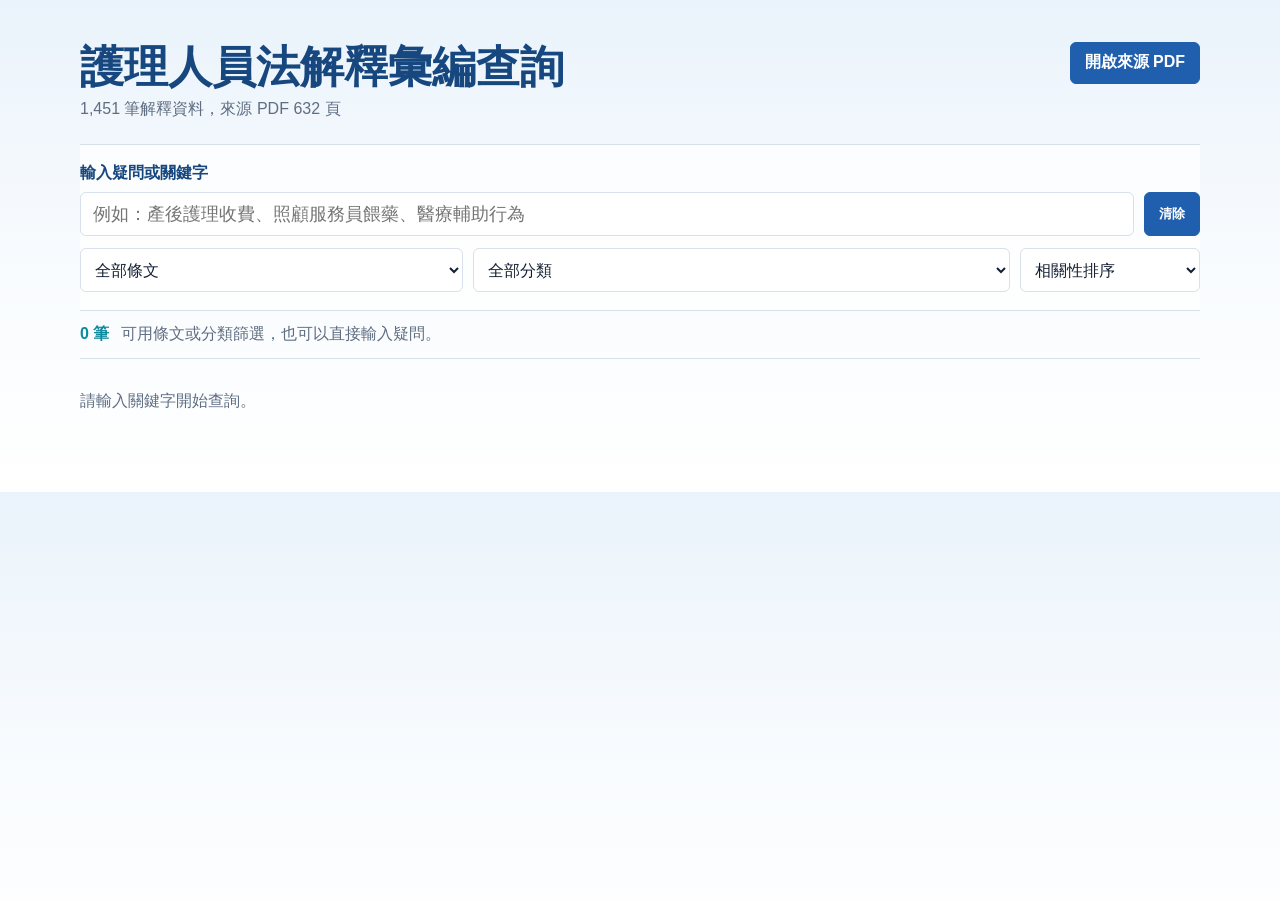
==== index.html @ ea836599 "Build nursing law interpretation search site" ====
<!doctype html>
<html lang="zh-Hant">
  <head>
    <meta charset="utf-8" />
    <meta name="viewport" content="width=device-width, initial-scale=1" />
    <title>護理人員法解釋彙編查詢</title>
    <link rel="stylesheet" href="./styles.css" />
  </head>
  <body>
    <main class="shell">
      <section class="toolbar" aria-label="查詢工具">
        <div class="title-block">
          <h1>護理人員法解釋彙編查詢</h1>
          <p id="metaLine">資料載入中</p>
        </div>
        <a class="source-link" href="https://drive.google.com/file/d/1IEo7JO0CoxnfXCeiRm87BLzYfexqwZH7/view?usp=drivesdk" target="_blank" rel="noreferrer">開啟來源 PDF</a>
      </section>

      <section class="search-panel" aria-label="搜尋">
        <label for="query">輸入疑問或關鍵字</label>
        <div class="search-row">
          <input id="query" type="search" autocomplete="off" placeholder="例如：產後護理收費、照顧服務員餵藥、醫療輔助行為" />
          <button id="clearBtn" type="button">清除</button>
        </div>
        <div class="filters">
          <select id="articleFilter" aria-label="條文篩選">
            <option value="">全部條文</option>
          </select>
          <select id="categoryFilter" aria-label="分類篩選">
            <option value="">全部分類</option>
          </select>
          <select id="sortMode" aria-label="排序">
            <option value="score">相關性排序</option>
            <option value="page">頁碼排序</option>
            <option value="date">日期排序</option>
          </select>
        </div>
      </section>

      <section class="summary" aria-live="polite">
        <strong id="resultCount">0 筆</strong>
        <span id="queryHint">請輸入關鍵字開始查詢。</span>
      </section>

      <section id="results" class="results" aria-label="搜尋結果"></section>
    </main>

    <template id="resultTemplate">
      <article class="result-item">
        <div class="result-top">
          <h2></h2>
          <span class="score"></span>
        </div>
        <div class="chips"></div>
        <p class="snippet"></p>
        <details>
          <summary>展開原文</summary>
          <pre></pre>
        </details>
      </article>
    </template>

    <script src="./data/metadata.js"></script>
    <script src="./data/interpretations.js"></script>
    <script src="./app.js"></script>
  </body>
</html>
---- styles.css ----
:root {
  color-scheme: light;
  --ink: #142033;
  --muted: #5f6e83;
  --line: #d7e0eb;
  --blue: #1f5fae;
  --blue-deep: #17477f;
  --aqua: #0f8a9d;
  --surface: #ffffff;
  --band: #eef5fb;
  --mark: #fff1a6;
}

* {
  box-sizing: border-box;
}

body {
  margin: 0;
  font-family: -apple-system, BlinkMacSystemFont, "Segoe UI", "PingFang TC", "Microsoft JhengHei", sans-serif;
  color: var(--ink);
  background: linear-gradient(180deg, #eaf3fb 0, #f8fbfe 260px, #ffffff 100%);
}

.shell {
  width: min(1120px, calc(100vw - 32px));
  margin: 0 auto;
  padding: 24px 0 48px;
}

.toolbar {
  display: flex;
  justify-content: space-between;
  gap: 16px;
  align-items: flex-start;
  padding: 18px 0 24px;
}

h1 {
  margin: 0 0 8px;
  font-size: clamp(28px, 5vw, 44px);
  line-height: 1.12;
  letter-spacing: 0;
  color: var(--blue-deep);
}

p {
  margin: 0;
}

.title-block p,
.summary,
.snippet,
.chips {
  color: var(--muted);
}

.source-link,
button {
  min-height: 42px;
  border: 1px solid var(--blue);
  background: var(--blue);
  color: white;
  border-radius: 6px;
  padding: 9px 14px;
  text-decoration: none;
  font-weight: 700;
  white-space: nowrap;
  cursor: pointer;
}

.source-link:hover,
button:hover {
  background: var(--blue-deep);
}

.search-panel {
  border-top: 1px solid var(--line);
  border-bottom: 1px solid var(--line);
  padding: 18px 0;
  background: rgba(255, 255, 255, 0.72);
}

label {
  display: block;
  margin-bottom: 8px;
  font-weight: 800;
  color: var(--blue-deep);
}

.search-row {
  display: grid;
  grid-template-columns: 1fr auto;
  gap: 10px;
}

input,
select {
  width: 100%;
  min-height: 44px;
  border: 1px solid var(--line);
  border-radius: 6px;
  background: white;
  color: var(--ink);
  font: inherit;
}

input {
  padding: 10px 12px;
  font-size: 18px;
}

select {
  padding: 8px 10px;
}

.filters {
  display: grid;
  grid-template-columns: 1fr 1.4fr 180px;
  gap: 10px;
  margin-top: 12px;
}

.summary {
  display: flex;
  gap: 12px;
  align-items: center;
  min-height: 48px;
  border-bottom: 1px solid var(--line);
}

.summary strong {
  color: var(--aqua);
}

.results {
  display: grid;
  gap: 0;
}

.result-item {
  padding: 18px 0;
  border-bottom: 1px solid var(--line);
}

.result-top {
  display: flex;
  justify-content: space-between;
  gap: 12px;
  align-items: flex-start;
}

h2 {
  margin: 0;
  font-size: 20px;
  line-height: 1.35;
  letter-spacing: 0;
}

.score {
  color: var(--aqua);
  font-weight: 800;
  white-space: nowrap;
}

.chips {
  display: flex;
  flex-wrap: wrap;
  gap: 8px;
  margin-top: 10px;
  font-size: 14px;
}

.chip {
  border: 1px solid #b9d4e8;
  border-radius: 999px;
  padding: 3px 9px;
  background: var(--band);
  color: #24516f;
}

.snippet {
  margin-top: 12px;
  font-size: 16px;
  line-height: 1.7;
}

mark {
  background: var(--mark);
  color: inherit;
  padding: 0 2px;
}

details {
  margin-top: 12px;
}

summary {
  cursor: pointer;
  color: var(--blue);
  font-weight: 800;
}

pre {
  margin: 10px 0 0;
  padding: 12px;
  max-height: 420px;
  overflow: auto;
  border: 1px solid var(--line);
  border-radius: 6px;
  background: #fbfdff;
  white-space: pre-wrap;
  line-height: 1.65;
  font-family: inherit;
}

.empty {
  padding: 32px 0;
  color: var(--muted);
}

@media (max-width: 720px) {
  .toolbar,
  .result-top {
    display: block;
  }

  .source-link {
    display: inline-flex;
    align-items: center;
    margin-top: 14px;
  }

  .search-row,
  .filters {
    grid-template-columns: 1fr;
  }

  .score {
    display: inline-block;
    margin-top: 8px;
  }
}
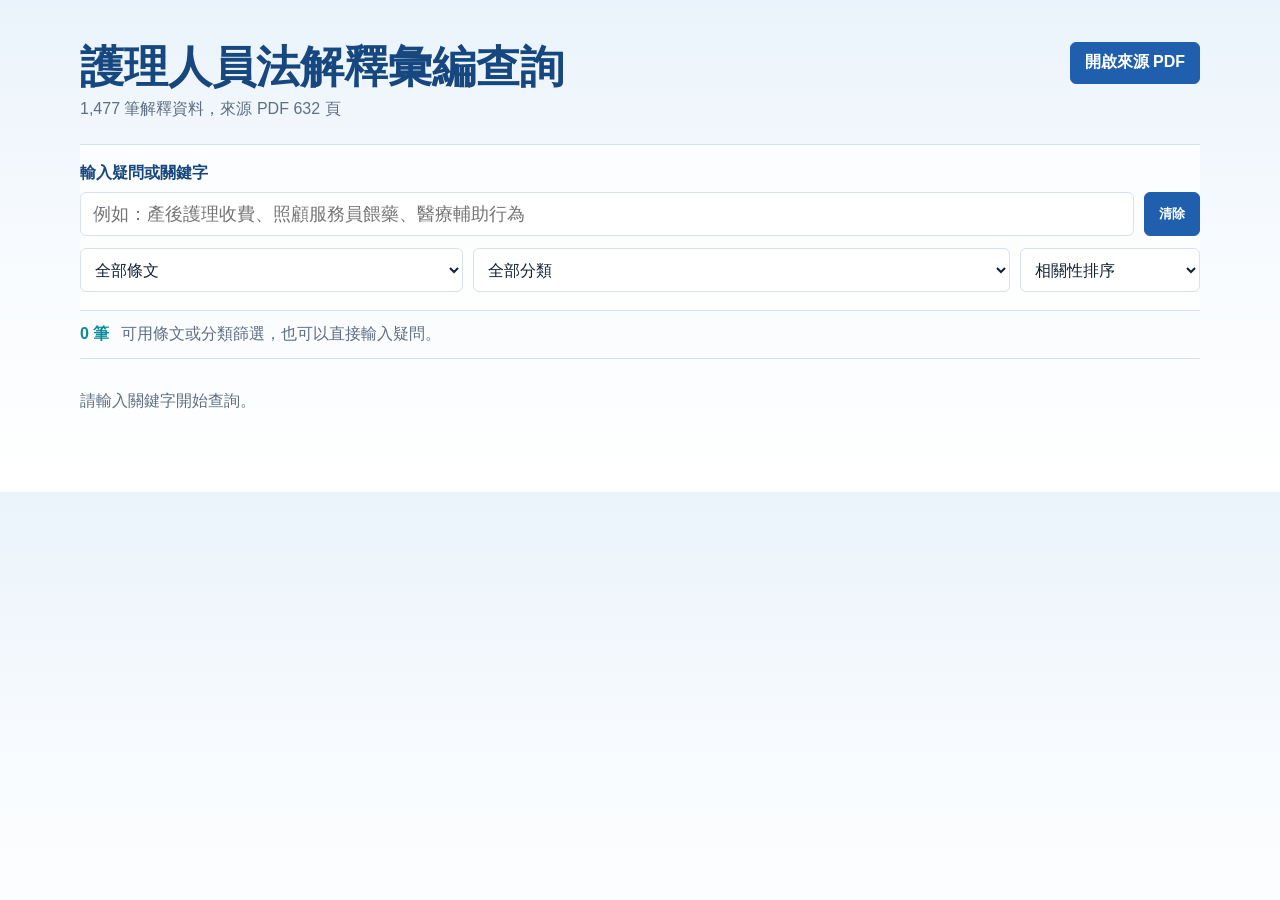
==== commit a0c8fada: "Add MOHW web interpretation sources" ====
--- a/index.html
+++ b/index.html
@@ -53,6 +53,7 @@
         </div>
         <div class="chips"></div>
         <p class="snippet"></p>
+        <p class="source-url"></p>
         <details>
           <summary>展開原文</summary>
           <pre></pre>
--- a/styles.css
+++ b/styles.css
@@ -185,6 +185,15 @@
   line-height: 1.7;
 }
 
+.source-url {
+  margin-top: 10px;
+}
+
+.source-url a {
+  color: var(--blue);
+  font-weight: 800;
+}
+
 mark {
   background: var(--mark);
   color: inherit;
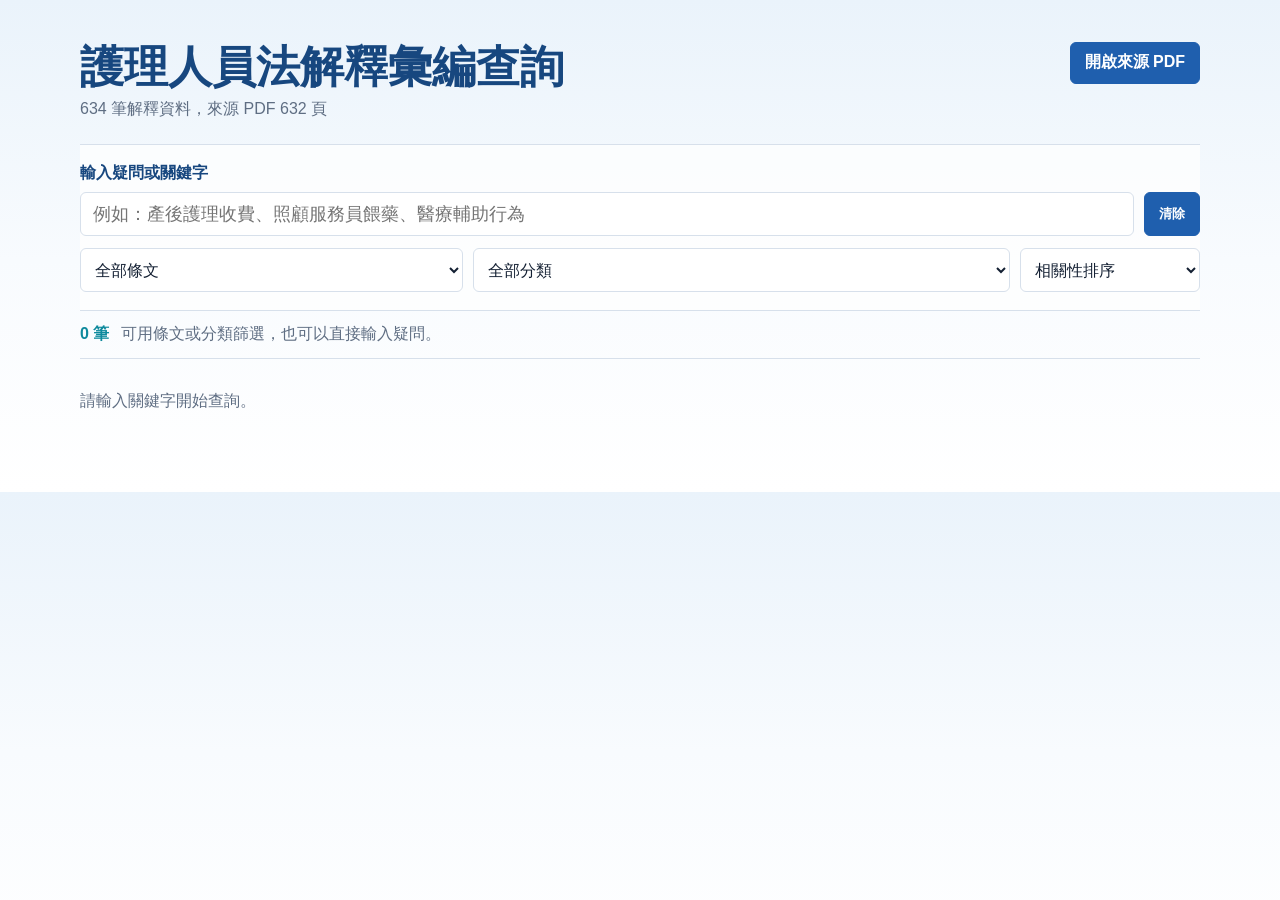
==== commit 3b5794e2: "Improve search result sources" ====
--- a/index.html
+++ b/index.html
@@ -4,7 +4,7 @@
     <meta charset="utf-8" />
     <meta name="viewport" content="width=device-width, initial-scale=1" />
     <title>護理人員法解釋彙編查詢</title>
-    <link rel="stylesheet" href="./styles.css" />
+    <link rel="stylesheet" href="./styles.css?v=20260619-source" />
   </head>
   <body>
     <main class="shell">
@@ -61,8 +61,8 @@
       </article>
     </template>
 
-    <script src="./data/metadata.js"></script>
-    <script src="./data/interpretations.js"></script>
-    <script src="./app.js"></script>
+    <script src="./data/metadata.js?v=20260619-source"></script>
+    <script src="./data/interpretations.js?v=20260619-source"></script>
+    <script src="./app.js?v=20260619-source"></script>
   </body>
 </html>
--- a/styles.css
+++ b/styles.css
@@ -213,8 +213,6 @@
 pre {
   margin: 10px 0 0;
   padding: 12px;
-  max-height: 420px;
-  overflow: auto;
   border: 1px solid var(--line);
   border-radius: 6px;
   background: #fbfdff;
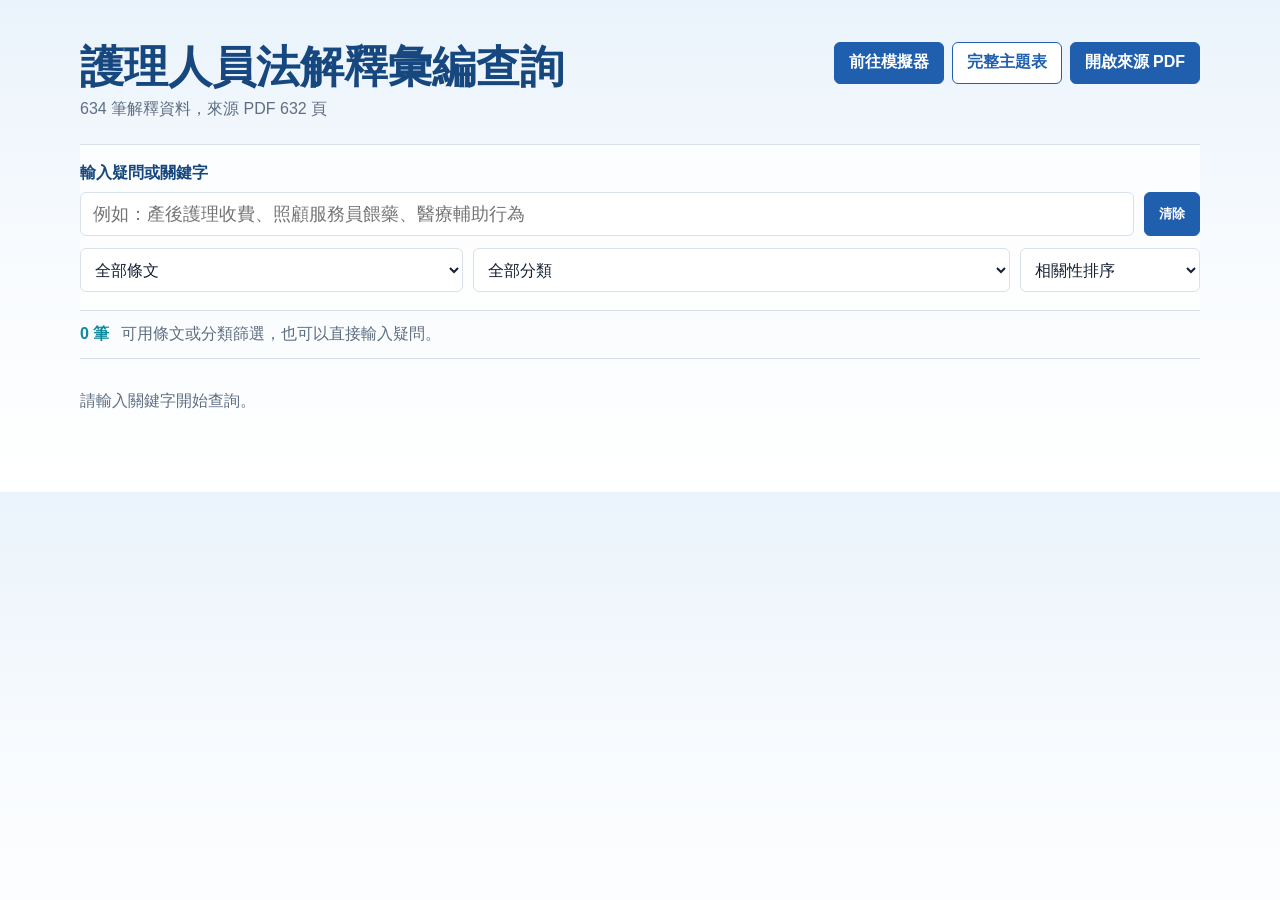
==== commit aae4d9b5: "Add simulator links to homepage" ====
--- a/index.html
+++ b/index.html
@@ -4,7 +4,7 @@
     <meta charset="utf-8" />
     <meta name="viewport" content="width=device-width, initial-scale=1" />
     <title>護理人員法解釋彙編查詢</title>
-    <link rel="stylesheet" href="./styles.css?v=20260619-source" />
+    <link rel="stylesheet" href="./styles.css?v=20260619-complete" />
   </head>
   <body>
     <main class="shell">
@@ -13,7 +13,11 @@
           <h1>護理人員法解釋彙編查詢</h1>
           <p id="metaLine">資料載入中</p>
         </div>
-        <a class="source-link" href="https://drive.google.com/file/d/1IEo7JO0CoxnfXCeiRm87BLzYfexqwZH7/view?usp=drivesdk" target="_blank" rel="noreferrer">開啟來源 PDF</a>
+        <nav class="top-actions" aria-label="常用頁面">
+          <a class="source-link" href="./simulator/">前往模擬器</a>
+          <a class="source-link alt-link" href="./simulator/topic_review.html">完整主題表</a>
+          <a class="source-link" href="https://drive.google.com/file/d/1IEo7JO0CoxnfXCeiRm87BLzYfexqwZH7/view?usp=drivesdk" target="_blank" rel="noreferrer">開啟來源 PDF</a>
+        </nav>
       </section>
 
       <section class="search-panel" aria-label="搜尋">
@@ -61,8 +65,8 @@
       </article>
     </template>
 
-    <script src="./data/metadata.js?v=20260619-source"></script>
-    <script src="./data/interpretations.js?v=20260619-source"></script>
-    <script src="./app.js?v=20260619-source"></script>
+    <script src="./data/metadata.js?v=20260619-complete"></script>
+    <script src="./data/interpretations.js?v=20260619-complete"></script>
+    <script src="./app.js?v=20260619-complete"></script>
   </body>
 </html>
--- a/styles.css
+++ b/styles.css
@@ -53,6 +53,13 @@
 .snippet,
 .chips {
   color: var(--muted);
+}
+
+.top-actions {
+  display: flex;
+  flex-wrap: wrap;
+  justify-content: flex-end;
+  gap: 8px;
 }
 
 .source-link,
@@ -69,6 +76,15 @@
   cursor: pointer;
 }
 
+.alt-link {
+  background: white;
+  color: var(--blue);
+}
+
+.alt-link:hover {
+  color: white;
+}
+
 .source-link:hover,
 button:hover {
   background: var(--blue-deep);
@@ -238,6 +254,10 @@
     margin-top: 14px;
   }
 
+  .top-actions {
+    justify-content: flex-start;
+  }
+
   .search-row,
   .filters {
     grid-template-columns: 1fr;
